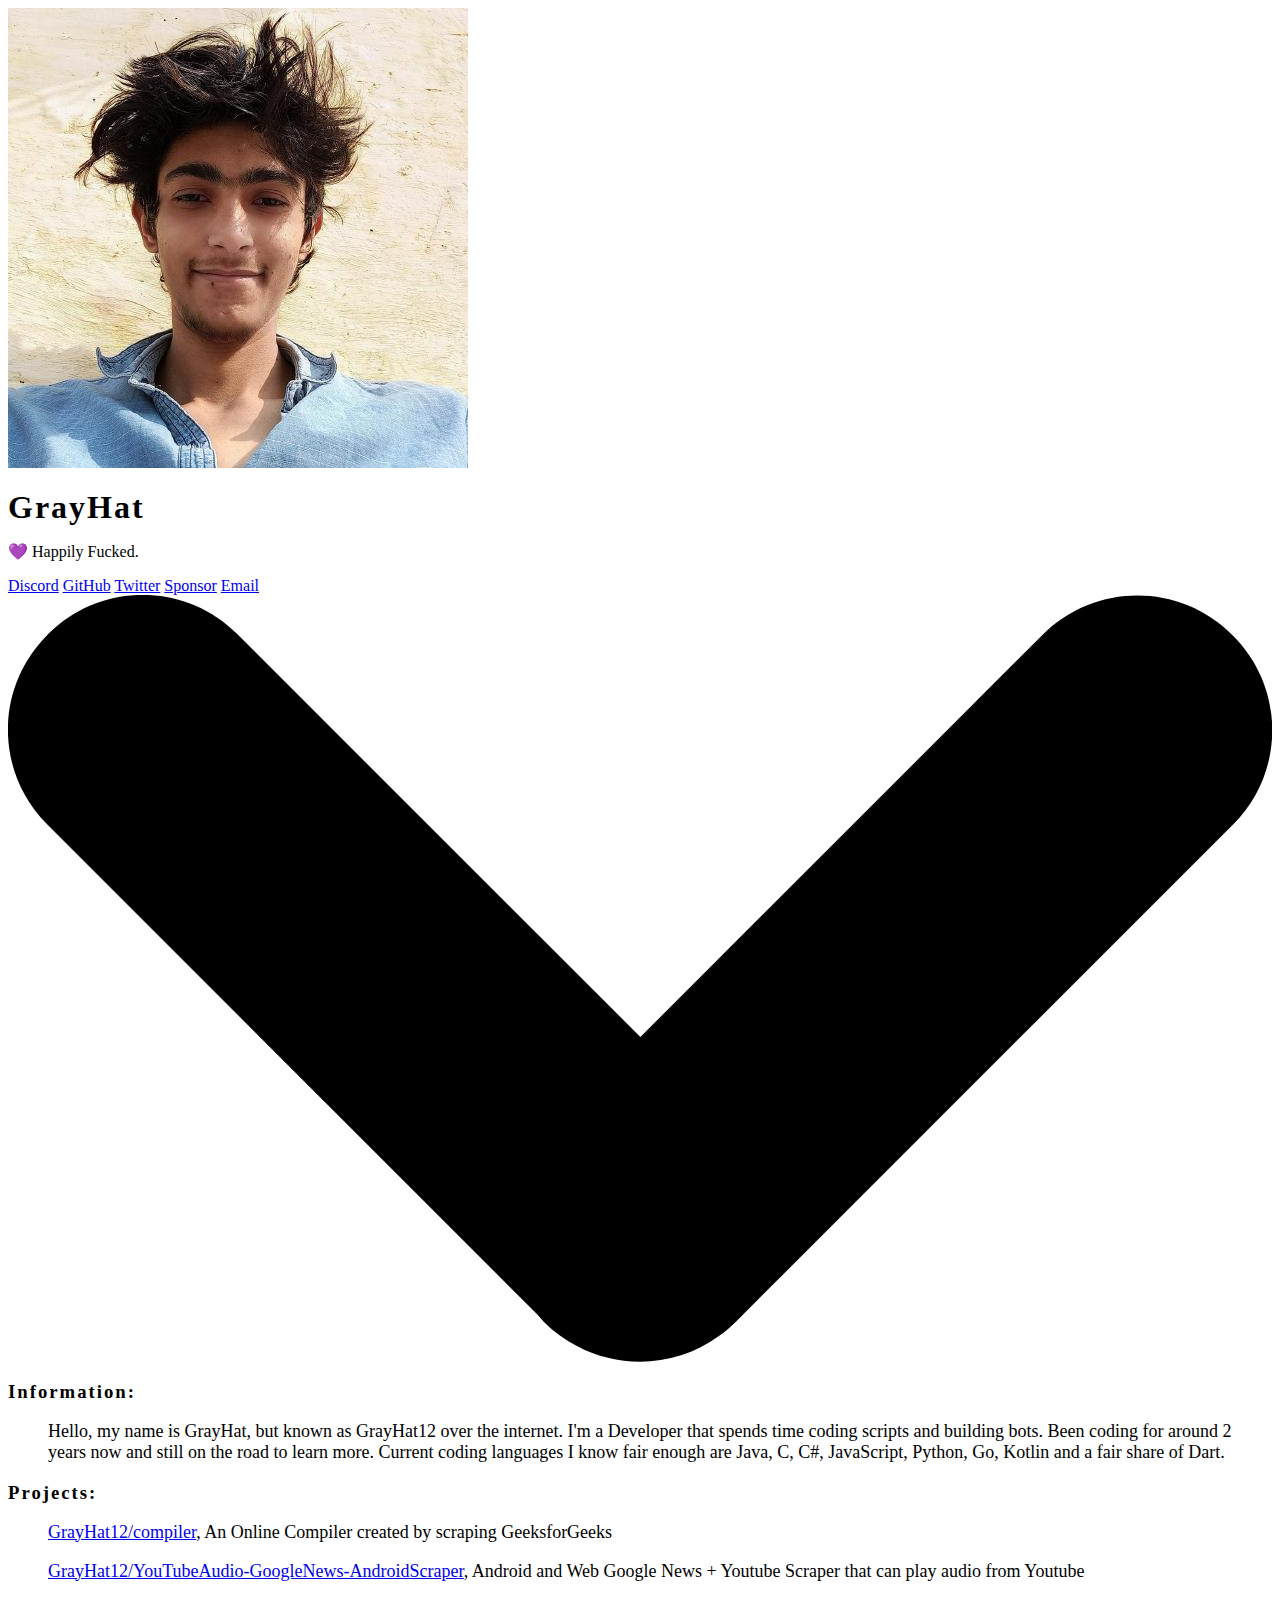
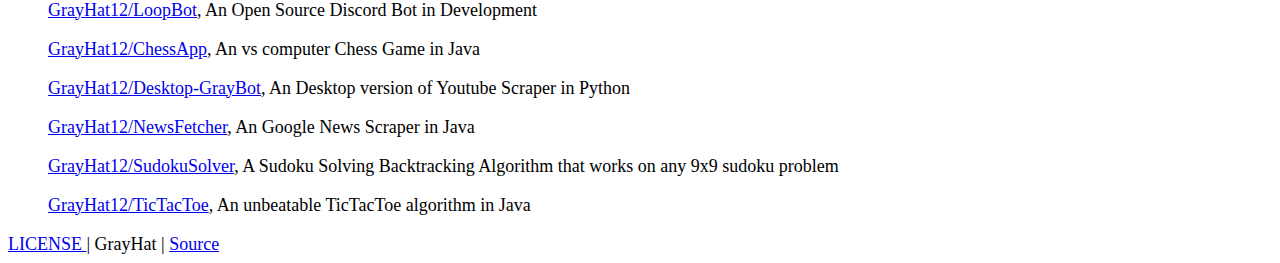
==== public/index.html @ fba7ebb9 "target blank" ====
<html>
  <head>
    <!-- Google Analytics -->
    <script async src="https://www.googletagmanager.com/gtag/js?id=UA-52771679-1"></script>
    <script>
      window.dataLayer = window.dataLayer || [];
      function gtag(){dataLayer.push(arguments);}
      gtag('js', new Date());

      gtag('config', 'UA-52771679-1');
    </script>

    <title>GrayHat</title>
    <meta http-equiv="Content-Type" content="text/html; charset=UTF-8"/>
    <meta name="viewport" content="width=device-width, initial-scale=1, maximum-scale=1.0, user-scalable=no"/>

    <!-- Meta Data -->
    <meta name="theme-color" content="#14bae4">
    <meta content="https://avatars2.githubusercontent.com/u/37294843" property="og:image" />
    <link rel="icon" type="image/x-icon" href="https://grayhat12.github.io/favicon_io/favicon.ico">
    <meta content="GrayHat" property="og:title" />

    <meta content="My personal homepage" property="og:description" />
    <meta content="My personal homepage" name="description" />

    <meta name="revisit-after" content="2 days">
    <meta name="keywords" content="GrayHat, Twitter, Developer, Github">

    <meta property="og:locale" content="en_GB" />
    <link rel="canonical" href="https://grayhat12.github.io/profile/" />
    <meta property="og:url" content="https://grayhat12.github.io/profile/" />
    <meta property="og:site_name" content="GrayHat" />

    <meta name="twitter:card" content="summary" />
    <meta name="twitter:site" content="@gray_rahul" />

    <!-- CSS -->
    <link href="https://modesta.alexflipnote.dev/css/modesta.css" type="text/css" rel="stylesheet">
    <link href="https://modesta.alexflipnote.dev/css/blobcat.css" type="text/css" rel="stylesheet">
    <link href="assets/css/custom.css" type="text/css" rel="stylesheet">

    <!-- JavaScript -->
    <script src="assets/js/smoothscroll.min.js" type="text/javascript" charset="utf-8"></script>
    <script src="assets/js/main.js" type="text/javascript" charset="utf-8"></script>
  </head>
  <body class="github-font-standard">
    <div class="fullscreen">
      <div class="background" style="background-image: url('assets/images/background.jpg');"></div>
      <div class="center-object">
        <div class="container">
          <section class="me unset">
            <div class="avatar-container">
              <img draggable="false" src="assets/images/profile.png" class="image-title">
            </div>
            <div class="unset">
              <h1 class="title monospace">GrayHat</h1>
              <p class="undertitle monospace">💜 Happily Fucked.</p>
            </div>
          </section>
          <div class="buttons">
            <a href="https://discord.gg/SyycB82" class="btn discord-dropshadow animation hover" target="_blank">Discord</a>
            <a href="https://github.com/GrayHat12" class="btn github-dropshadow animation hover" target="_blank">GitHub</a>
            <a href="https://twitter.com/gray_rahul" class="btn twitter-dropshadow animation hover" target="_blank">Twitter</a>
            <a href="https://www.paypal.me/deadGray" class="btn sun-flower-dropshadow black-text animation hover" target="_blank">Sponsor</a>
            <a href="mailto:grayhathacks10@gmail.com" class="btn emerald-dropshadow animation hover">Email</a>
          </div>
        </div>
      </div>

      <a href="#information"><div id="fade" class="arrow bounce">
        <svg xmlns="http://www.w3.org/2000/svg" viewBox="0 0 481.32 291.98" class="white-fill">
          <path d="M466.5,15.5L466,15c-19.8-19.8-52-19.8-71.9,0L240.8,168.3L87.2,14.8C67.4-5,35.2-5,15.4,14.8l-0.5,0.5 C-5,35.2-5,67.4,14.8,87.2l186.6,186.6c0.9,1,1.8,2,2.7,3v0c3.8,3.8,8.1,6.9,12.7,9.3c17,9,38.1,7.7,53.9-3.9 c2.2-1.6,4.4-3.4,6.4-5.4L466.5,87.4C486.4,67.6,486.4,35.4,466.5,15.5z"/>
        </svg>
      </div></a>
    </div>

    <section class="container" id="information">
      <div class="box-container">
        <h3 class="title emerald-text"><i class="emoji blobcatnerd"></i> Information:</h3>
        <div class="info-container"><p>
          Hello, my name is <span class="emerald-text">GrayHat</span>, but known as <span class="emerald-text">GrayHat12</span> over the internet.
          I'm a Developer that spends time coding scripts and building bots.
          Been coding for around <span class="sun-flower-text" id="years-coding">2 years</span> now and still on the road to learn more.
          Current coding languages I know fair enough are <span class="emerald-text">Java, C, C#, JavaScript, Python, Go, Kotlin</span> and a fair share of
          <span class="emerald-text">Dart</span>.
        </p></div>
      </div>

      <div class="box-container">
        <h3 class="title emerald-text"><i class="emoji blobcatbusiness"></i> Projects:</h3>
        <div class="info-container">
          <p><a href="https://grayhat12.github.io/compiler/" target="_blank">GrayHat12/compiler</a>, An Online Compiler created by scraping GeeksforGeeks</p>
          <p><a href="https://grayhat12.github.io/YouTubeAudio-GoogleNews-AndroidScraper/" target="_blank">GrayHat12/YouTubeAudio-GoogleNews-AndroidScraper</a>, Android and Web Google News + Youtube Scraper that can play audio from Youtube</p>
          <p><a href="https://github.com/GrayHat12/LoopBot" target="_blank">GrayHat12/LoopBot</a>, An Open Source Discord Bot in Development</p>
          <p><a href="https://github.com/GrayHat12/ChessApp" target="_blank">GrayHat12/ChessApp</a>, An vs computer Chess Game in Java</p>
          <p><a href="https://github.com/GrayHat12/Desktop-GrayBot" target="_blank">GrayHat12/Desktop-GrayBot</a>, An Desktop version of Youtube Scraper in Python</p>
          <p><a href="https://github.com/GrayHat12/NewsFetcher" target="_blank">GrayHat12/NewsFetcher</a>, An Google News Scraper in Java</p>
          <p><a href="https://github.com/GrayHat12/SudokuSolver" target="_blank">GrayHat12/SudokuSolver</a>, A Sudoku Solving Backtracking Algorithm that works on any 9x9 sudoku problem</p>
          <p><a href="https://github.com/GrayHat12/TicTacToe" target="_blank">GrayHat12/TicTacToe</a>, An unbeatable TicTacToe algorithm in Java</p>
        </div>
      </div>
    </section>

    <footer class="center box-container primary no-border-radius">
      <p class="no-margin">
        <a href="https://github.com/GrayHat12/grayhat/blob/master/LICENSE" target="_blank">LICENSE </a>
        | GrayHat |
        <a href="https://github.com/GrayHat12/grayhat" target="_blank"> Source</a>
      </p>
    </footer>

  </body>
</html>
---- public/assets/css/custom.css ----
/* Change a bit default ModestaCSS values */
.title { margin-bottom: 0; letter-spacing: 2px; }
.fullscreen h1.title { letter-spacing: 2px; }
.box-container p { font-size: 18px; margin-bottom: .2em; }

/* Add some spacing to the info on "second page" for more depth */
.info-container { padding-left: 2.5em; }

/* Remove border-radius standard from ModestaCSS */
.btn { border-radius: 0; }

/* Funny gibus hat */
.avatar-container {
  position: relative;
}

/* R e s p o n s i v e */
@media (max-width: 550px) {
  .info-container { padding-left: 0; }
}
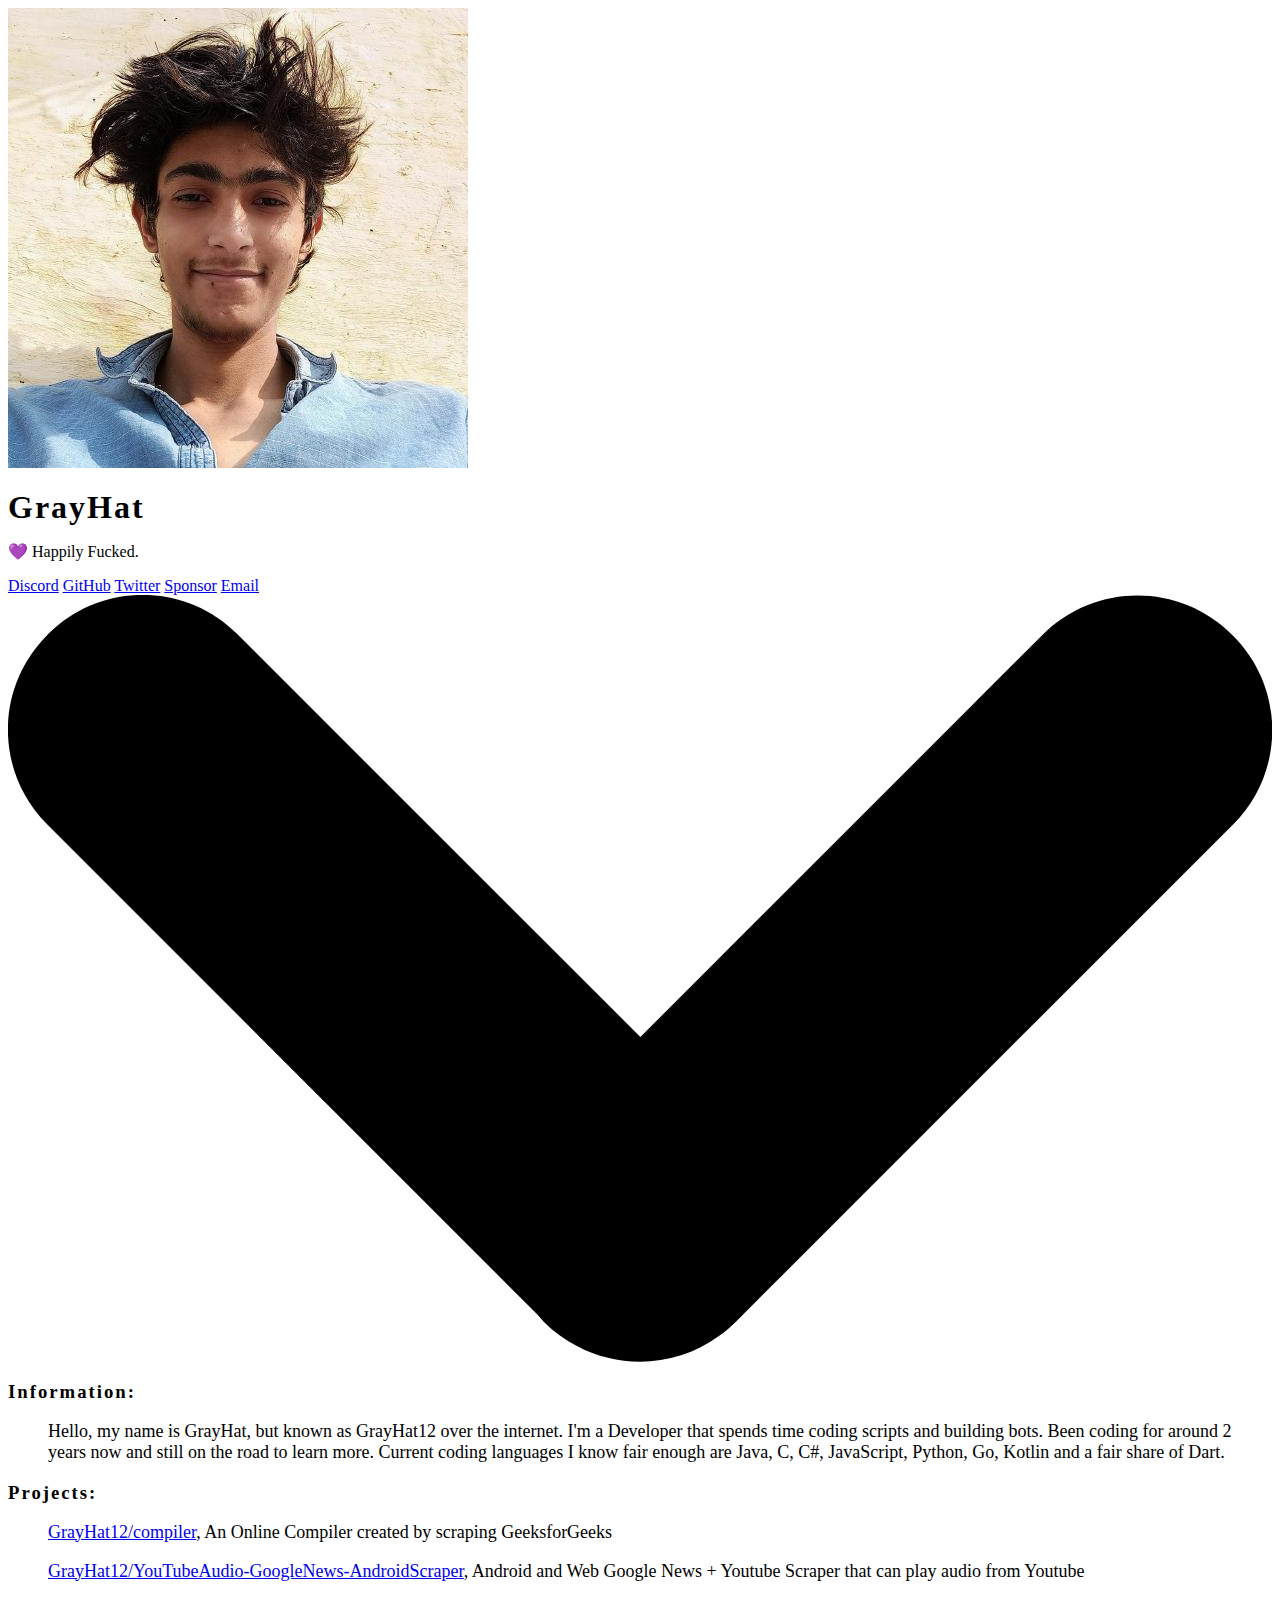
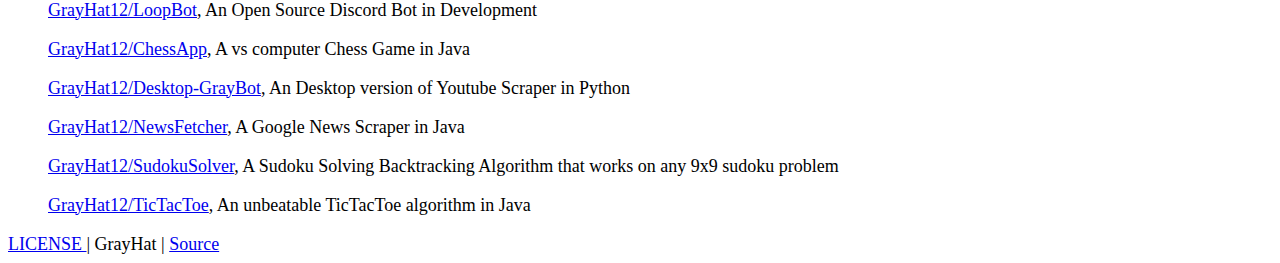
==== commit d1c7e1e0: "Update index.html" ====
--- a/public/index.html
+++ b/public/index.html
@@ -1,113 +1,138 @@
 <html>
-  <head>
-    <!-- Google Analytics -->
-    <script async src="https://www.googletagmanager.com/gtag/js?id=UA-52771679-1"></script>
-    <script>
-      window.dataLayer = window.dataLayer || [];
-      function gtag(){dataLayer.push(arguments);}
-      gtag('js', new Date());
 
-      gtag('config', 'UA-52771679-1');
-    </script>
+<head>
+  <!-- Google Analytics -->
+  <script async src="https://www.googletagmanager.com/gtag/js?id=UA-52771679-1"></script>
+  <script>
+    window.dataLayer = window.dataLayer || [];
+    function gtag() { dataLayer.push(arguments); }
+    gtag('js', new Date());
 
-    <title>GrayHat</title>
-    <meta http-equiv="Content-Type" content="text/html; charset=UTF-8"/>
-    <meta name="viewport" content="width=device-width, initial-scale=1, maximum-scale=1.0, user-scalable=no"/>
+    gtag('config', 'UA-52771679-1');
+  </script>
 
-    <!-- Meta Data -->
-    <meta name="theme-color" content="#14bae4">
-    <meta content="https://avatars2.githubusercontent.com/u/37294843" property="og:image" />
-    <link rel="icon" type="image/x-icon" href="https://grayhat12.github.io/favicon_io/favicon.ico">
-    <meta content="GrayHat" property="og:title" />
+  <title>GrayHat</title>
+  <meta http-equiv="Content-Type" content="text/html; charset=UTF-8" />
+  <meta name="viewport" content="width=device-width, initial-scale=1, maximum-scale=1.0, user-scalable=no" />
 
-    <meta content="My personal homepage" property="og:description" />
-    <meta content="My personal homepage" name="description" />
+  <!-- Meta Data -->
+  <meta name="theme-color" content="#14bae4">
+  <meta content="https://avatars2.githubusercontent.com/u/37294843" property="og:image" />
+  <link rel="icon" type="image/x-icon" href="https://grayhat12.github.io/favicon_io/favicon.ico">
+  <meta content="GrayHat" property="og:title" />
 
-    <meta name="revisit-after" content="2 days">
-    <meta name="keywords" content="GrayHat, Twitter, Developer, Github">
+  <meta content="My personal homepage" property="og:description" />
+  <meta content="My personal homepage" name="description" />
 
-    <meta property="og:locale" content="en_GB" />
-    <link rel="canonical" href="https://grayhat12.github.io/profile/" />
-    <meta property="og:url" content="https://grayhat12.github.io/profile/" />
-    <meta property="og:site_name" content="GrayHat" />
+  <meta name="revisit-after" content="2 days">
+  <meta name="keywords" content="GrayHat, Twitter, Developer, Github">
 
-    <meta name="twitter:card" content="summary" />
-    <meta name="twitter:site" content="@gray_rahul" />
+  <meta property="og:locale" content="en_GB" />
+  <link rel="canonical" href="https://grayhat12.github.io/profile/" />
+  <meta property="og:url" content="https://grayhat12.github.io/profile/" />
+  <meta property="og:site_name" content="GrayHat" />
 
-    <!-- CSS -->
-    <link href="https://modesta.alexflipnote.dev/css/modesta.css" type="text/css" rel="stylesheet">
-    <link href="https://modesta.alexflipnote.dev/css/blobcat.css" type="text/css" rel="stylesheet">
-    <link href="assets/css/custom.css" type="text/css" rel="stylesheet">
+  <meta name="twitter:card" content="summary" />
+  <meta name="twitter:site" content="@gray_rahul" />
 
-    <!-- JavaScript -->
-    <script src="assets/js/smoothscroll.min.js" type="text/javascript" charset="utf-8"></script>
-    <script src="assets/js/main.js" type="text/javascript" charset="utf-8"></script>
-  </head>
-  <body class="github-font-standard">
-    <div class="fullscreen">
-      <div class="background" style="background-image: url('assets/images/background.jpg');"></div>
-      <div class="center-object">
-        <div class="container">
-          <section class="me unset">
-            <div class="avatar-container">
-              <img draggable="false" src="assets/images/profile.png" class="image-title">
-            </div>
-            <div class="unset">
-              <h1 class="title monospace">GrayHat</h1>
-              <p class="undertitle monospace">💜 Happily Fucked.</p>
-            </div>
-          </section>
-          <div class="buttons">
-            <a href="https://discord.gg/SyycB82" class="btn discord-dropshadow animation hover" target="_blank">Discord</a>
-            <a href="https://github.com/GrayHat12" class="btn github-dropshadow animation hover" target="_blank">GitHub</a>
-            <a href="https://twitter.com/gray_rahul" class="btn twitter-dropshadow animation hover" target="_blank">Twitter</a>
-            <a href="https://www.paypal.me/deadGray" class="btn sun-flower-dropshadow black-text animation hover" target="_blank">Sponsor</a>
-            <a href="mailto:grayhathacks10@gmail.com" class="btn emerald-dropshadow animation hover">Email</a>
+  <!-- CSS -->
+  <link href="https://modesta.alexflipnote.dev/css/modesta.css" type="text/css" rel="stylesheet">
+  <link href="https://modesta.alexflipnote.dev/css/blobcat.css" type="text/css" rel="stylesheet">
+  <link href="assets/css/custom.css" type="text/css" rel="stylesheet">
+
+  <!-- JavaScript -->
+  <script src="assets/js/smoothscroll.min.js" type="text/javascript" charset="utf-8"></script>
+  <script src="assets/js/main.js" type="text/javascript" charset="utf-8"></script>
+  <script data-ad-client="ca-pub-4783183075451105" async src="https://pagead2.googlesyndication.com/pagead/js/adsbygoogle.js"></script>
+</head>
+
+<body class="github-font-standard">
+  <div class="fullscreen">
+    <div class="background" style="background-image: url('assets/images/background.jpg');"></div>
+    <div class="center-object">
+      <div class="container">
+        <section class="me unset">
+          <div class="avatar-container">
+            <img draggable="false" src="assets/images/profile.png" class="image-title">
           </div>
+          <div class="unset">
+            <h1 class="title monospace">GrayHat</h1>
+            <p class="undertitle monospace">💜 Happily Fucked.</p>
+          </div>
+        </section>
+        <div class="buttons">
+          <a href="https://discord.gg/SyycB82" class="btn discord-dropshadow animation hover"
+            target="_blank">Discord</a>
+          <a href="https://github.com/GrayHat12" class="btn github-dropshadow animation hover"
+            target="_blank">GitHub</a>
+          <a href="https://twitter.com/gray_rahul" class="btn twitter-dropshadow animation hover"
+            target="_blank">Twitter</a>
+          <a href="https://www.paypal.me/deadGray" class="btn sun-flower-dropshadow black-text animation hover"
+            target="_blank">Sponsor</a>
+          <a href="mailto:grayhathacks10@gmail.com" class="btn emerald-dropshadow animation hover">Email</a>
         </div>
       </div>
-
-      <a href="#information"><div id="fade" class="arrow bounce">
-        <svg xmlns="http://www.w3.org/2000/svg" viewBox="0 0 481.32 291.98" class="white-fill">
-          <path d="M466.5,15.5L466,15c-19.8-19.8-52-19.8-71.9,0L240.8,168.3L87.2,14.8C67.4-5,35.2-5,15.4,14.8l-0.5,0.5 C-5,35.2-5,67.4,14.8,87.2l186.6,186.6c0.9,1,1.8,2,2.7,3v0c3.8,3.8,8.1,6.9,12.7,9.3c17,9,38.1,7.7,53.9-3.9 c2.2-1.6,4.4-3.4,6.4-5.4L466.5,87.4C486.4,67.6,486.4,35.4,466.5,15.5z"/>
-        </svg>
-      </div></a>
     </div>
 
-    <section class="container" id="information">
-      <div class="box-container">
-        <h3 class="title emerald-text"><i class="emoji blobcatnerd"></i> Information:</h3>
-        <div class="info-container"><p>
-          Hello, my name is <span class="emerald-text">GrayHat</span>, but known as <span class="emerald-text">GrayHat12</span> over the internet.
+    <a href="#information">
+      <div id="fade" class="arrow bounce">
+        <svg xmlns="http://www.w3.org/2000/svg" viewBox="0 0 481.32 291.98" class="white-fill">
+          <path
+            d="M466.5,15.5L466,15c-19.8-19.8-52-19.8-71.9,0L240.8,168.3L87.2,14.8C67.4-5,35.2-5,15.4,14.8l-0.5,0.5 C-5,35.2-5,67.4,14.8,87.2l186.6,186.6c0.9,1,1.8,2,2.7,3v0c3.8,3.8,8.1,6.9,12.7,9.3c17,9,38.1,7.7,53.9-3.9 c2.2-1.6,4.4-3.4,6.4-5.4L466.5,87.4C486.4,67.6,486.4,35.4,466.5,15.5z" />
+        </svg>
+      </div>
+    </a>
+  </div>
+
+  <section class="container" id="information">
+    <div class="box-container">
+      <h3 class="title emerald-text"><i class="emoji blobcatnerd"></i> Information:</h3>
+      <div class="info-container">
+        <p>
+          Hello, my name is <span class="emerald-text">GrayHat</span>, but known as <span
+            class="emerald-text">GrayHat12</span> over the internet.
           I'm a Developer that spends time coding scripts and building bots.
-          Been coding for around <span class="sun-flower-text" id="years-coding">2 years</span> now and still on the road to learn more.
-          Current coding languages I know fair enough are <span class="emerald-text">Java, C, C#, JavaScript, Python, Go, Kotlin</span> and a fair share of
+          Been coding for around <span class="sun-flower-text" id="years-coding">2 years</span> now and still on the
+          road to learn more.
+          Current coding languages I know fair enough are <span class="emerald-text">Java, C, C#, JavaScript, Python,
+            Go, Kotlin</span> and a fair share of
           <span class="emerald-text">Dart</span>.
-        </p></div>
+        </p>
       </div>
+    </div>
 
-      <div class="box-container">
-        <h3 class="title emerald-text"><i class="emoji blobcatbusiness"></i> Projects:</h3>
-        <div class="info-container">
-          <p><a href="https://grayhat12.github.io/compiler/" target="_blank">GrayHat12/compiler</a>, An Online Compiler created by scraping GeeksforGeeks</p>
-          <p><a href="https://grayhat12.github.io/YouTubeAudio-GoogleNews-AndroidScraper/" target="_blank">GrayHat12/YouTubeAudio-GoogleNews-AndroidScraper</a>, Android and Web Google News + Youtube Scraper that can play audio from Youtube</p>
-          <p><a href="https://github.com/GrayHat12/LoopBot" target="_blank">GrayHat12/LoopBot</a>, An Open Source Discord Bot in Development</p>
-          <p><a href="https://github.com/GrayHat12/ChessApp" target="_blank">GrayHat12/ChessApp</a>, An vs computer Chess Game in Java</p>
-          <p><a href="https://github.com/GrayHat12/Desktop-GrayBot" target="_blank">GrayHat12/Desktop-GrayBot</a>, An Desktop version of Youtube Scraper in Python</p>
-          <p><a href="https://github.com/GrayHat12/NewsFetcher" target="_blank">GrayHat12/NewsFetcher</a>, An Google News Scraper in Java</p>
-          <p><a href="https://github.com/GrayHat12/SudokuSolver" target="_blank">GrayHat12/SudokuSolver</a>, A Sudoku Solving Backtracking Algorithm that works on any 9x9 sudoku problem</p>
-          <p><a href="https://github.com/GrayHat12/TicTacToe" target="_blank">GrayHat12/TicTacToe</a>, An unbeatable TicTacToe algorithm in Java</p>
-        </div>
+    <div class="box-container">
+      <h3 class="title emerald-text"><i class="emoji blobcatbusiness"></i> Projects:</h3>
+      <div class="info-container">
+        <p><a href="https://grayhat12.github.io/compiler/" target="_blank">GrayHat12/compiler</a>, An Online Compiler
+          created by scraping GeeksforGeeks</p>
+        <p><a href="https://grayhat12.github.io/YouTubeAudio-GoogleNews-AndroidScraper/"
+            target="_blank">GrayHat12/YouTubeAudio-GoogleNews-AndroidScraper</a>, Android and Web Google News + Youtube
+          Scraper that can play audio from Youtube</p>
+        <p><a href="https://github.com/GrayHat12/LoopBot" target="_blank">GrayHat12/LoopBot</a>, An Open Source Discord
+          Bot in Development</p>
+        <p><a href="https://github.com/GrayHat12/ChessApp" target="_blank">GrayHat12/ChessApp</a>, A vs computer Chess
+          Game in Java</p>
+        <p><a href="https://github.com/GrayHat12/Desktop-GrayBot" target="_blank">GrayHat12/Desktop-GrayBot</a>, An
+          Desktop version of Youtube Scraper in Python</p>
+        <p><a href="https://github.com/GrayHat12/NewsFetcher" target="_blank">GrayHat12/NewsFetcher</a>, A Google News
+          Scraper in Java</p>
+        <p><a href="https://github.com/GrayHat12/SudokuSolver" target="_blank">GrayHat12/SudokuSolver</a>, A Sudoku
+          Solving Backtracking Algorithm that works on any 9x9 sudoku problem</p>
+        <p><a href="https://github.com/GrayHat12/TicTacToe" target="_blank">GrayHat12/TicTacToe</a>, An unbeatable
+          TicTacToe algorithm in Java</p>
       </div>
-    </section>
+    </div>
+  </section>
 
-    <footer class="center box-container primary no-border-radius">
-      <p class="no-margin">
-        <a href="https://github.com/GrayHat12/grayhat/blob/master/LICENSE" target="_blank">LICENSE </a>
-        | GrayHat |
-        <a href="https://github.com/GrayHat12/grayhat" target="_blank"> Source</a>
-      </p>
-    </footer>
+  <footer class="center box-container primary no-border-radius">
+    <p class="no-margin">
+      <a href="https://github.com/GrayHat12/grayhat/blob/master/LICENSE" target="_blank">LICENSE </a>
+      | GrayHat |
+      <a href="https://github.com/GrayHat12/grayhat" target="_blank"> Source</a>
+    </p>
+  </footer>
 
-  </body>
+</body>
+
 </html>
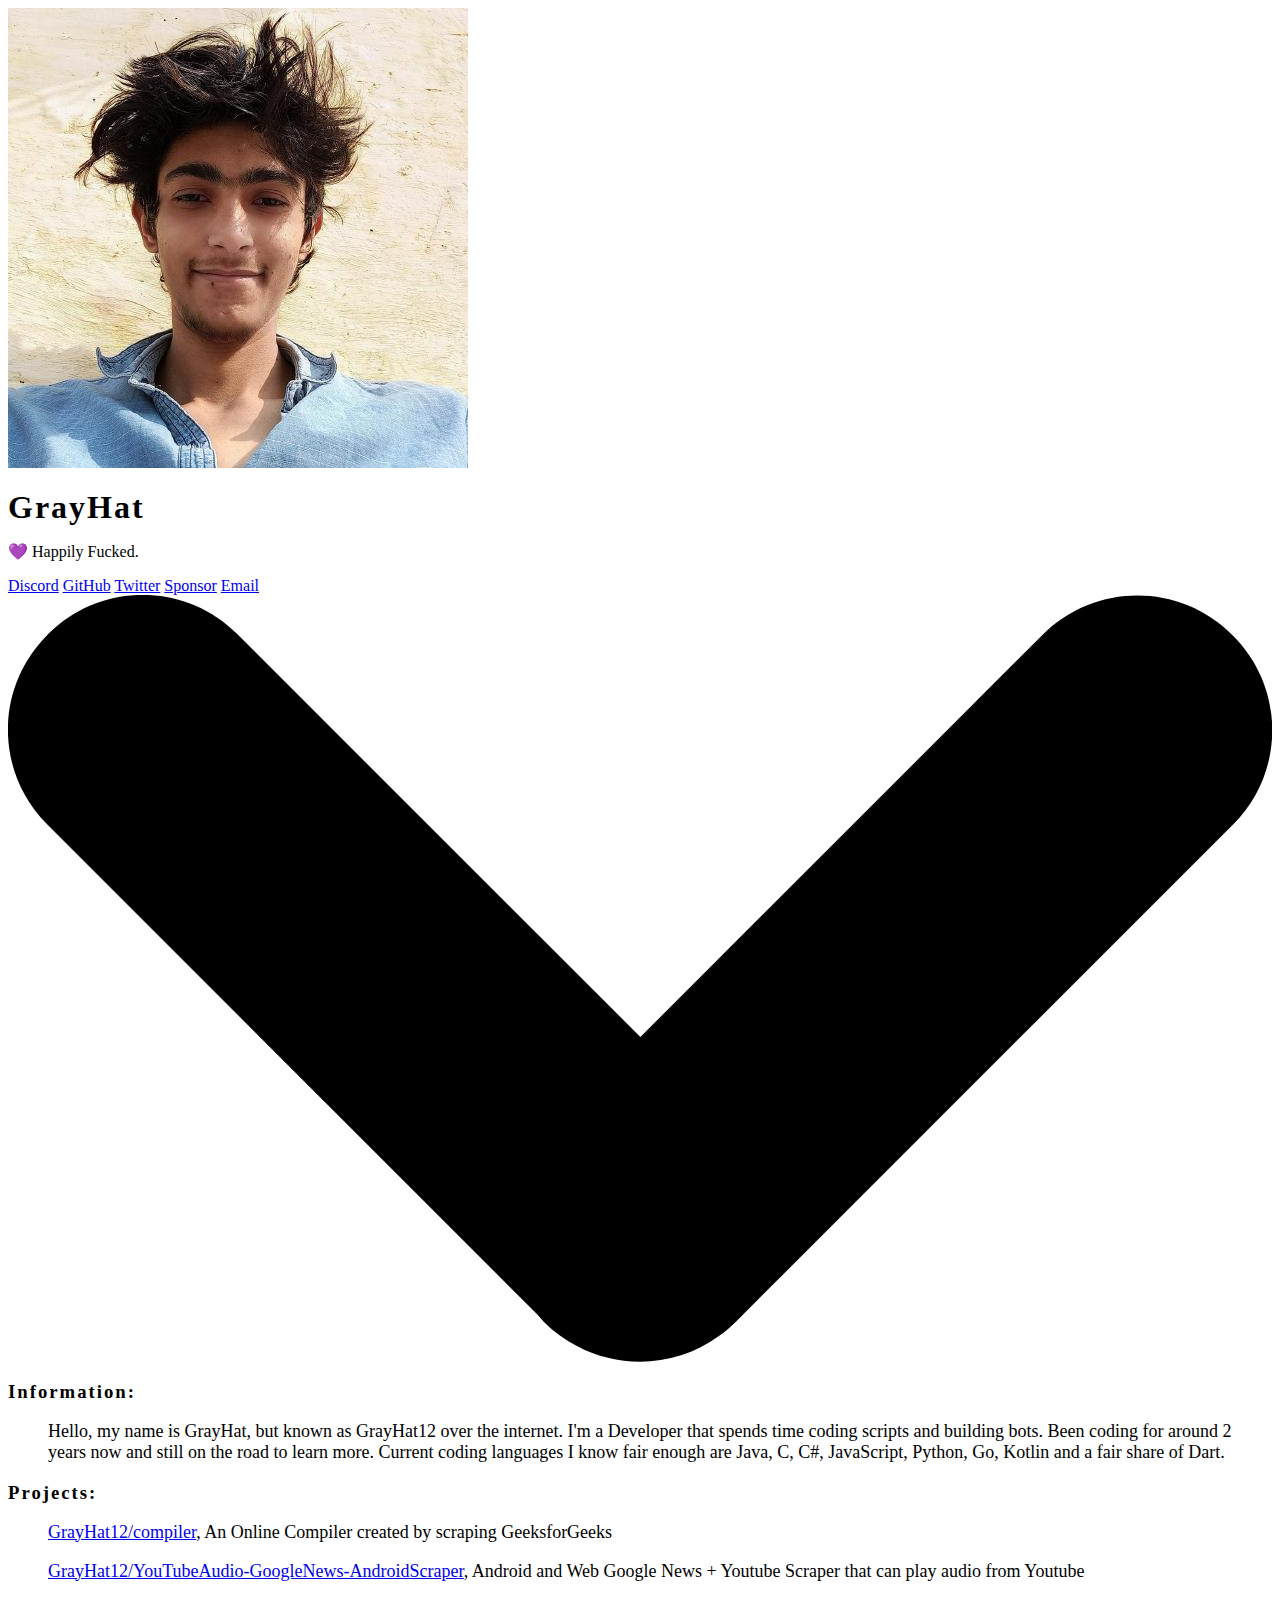
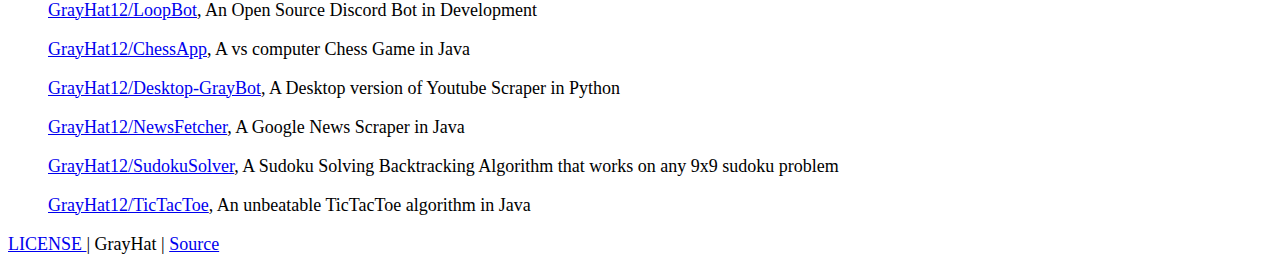
==== commit cc2a3254: "fixed spellings" ====
--- a/public/index.html
+++ b/public/index.html
@@ -113,7 +113,7 @@
           Bot in Development</p>
         <p><a href="https://github.com/GrayHat12/ChessApp" target="_blank">GrayHat12/ChessApp</a>, A vs computer Chess
           Game in Java</p>
-        <p><a href="https://github.com/GrayHat12/Desktop-GrayBot" target="_blank">GrayHat12/Desktop-GrayBot</a>, An
+        <p><a href="https://github.com/GrayHat12/Desktop-GrayBot" target="_blank">GrayHat12/Desktop-GrayBot</a>, A
           Desktop version of Youtube Scraper in Python</p>
         <p><a href="https://github.com/GrayHat12/NewsFetcher" target="_blank">GrayHat12/NewsFetcher</a>, A Google News
           Scraper in Java</p>
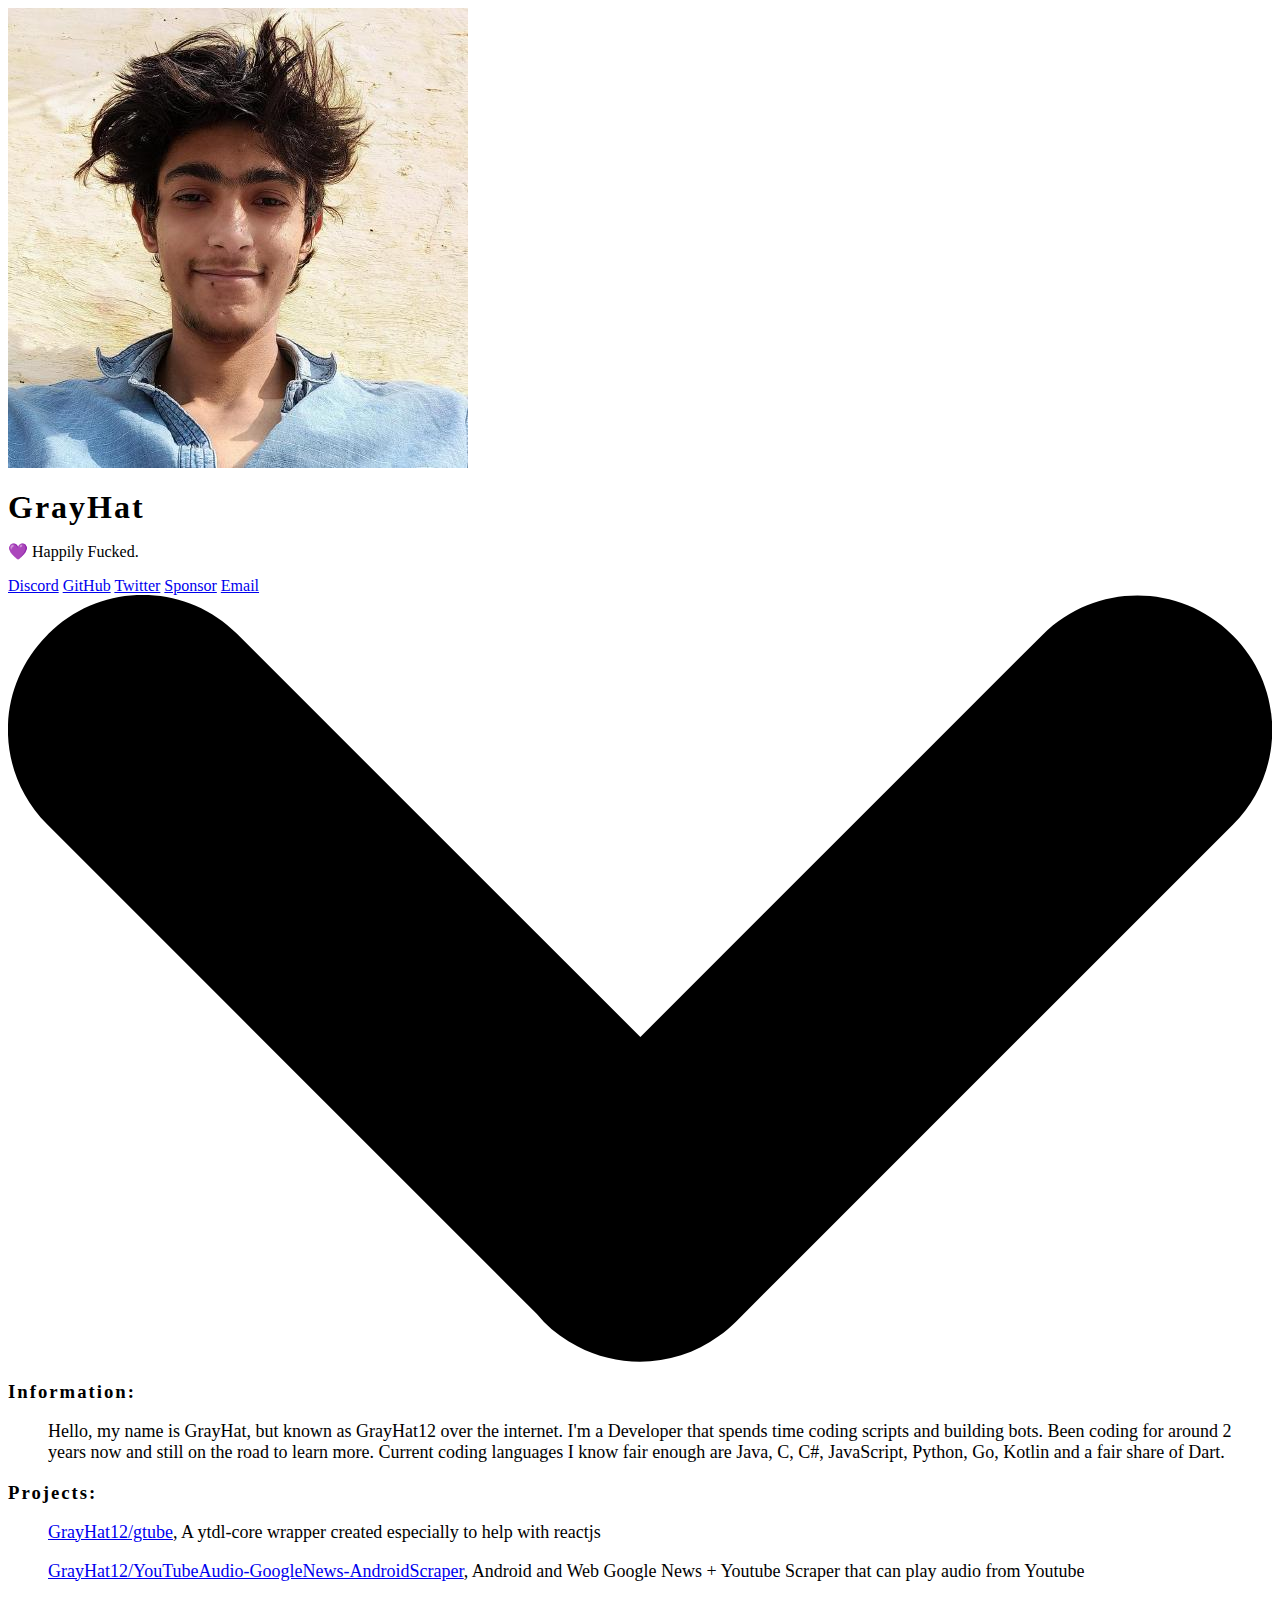
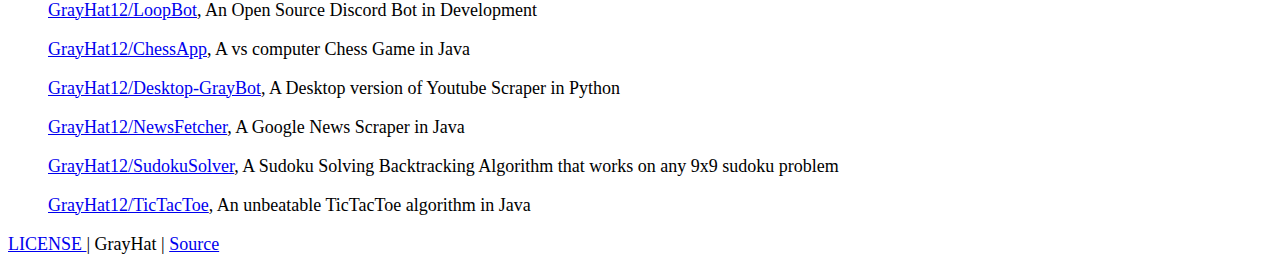
==== commit fee2544f: "fix" ====
--- a/public/index.html
+++ b/public/index.html
@@ -104,8 +104,8 @@
     <div class="box-container">
       <h3 class="title emerald-text"><i class="emoji blobcatbusiness"></i> Projects:</h3>
       <div class="info-container">
-        <p><a href="https://grayhat12.github.io/compiler/" target="_blank">GrayHat12/compiler</a>, An Online Compiler
-          created by scraping GeeksforGeeks</p>
+        <p><a href="https://grayhat12.github.io/gtube/" target="_blank">GrayHat12/gtube</a>, A ytdl-core wrapper
+          created especially to help with reactjs</p>
         <p><a href="https://grayhat12.github.io/YouTubeAudio-GoogleNews-AndroidScraper/"
             target="_blank">GrayHat12/YouTubeAudio-GoogleNews-AndroidScraper</a>, Android and Web Google News + Youtube
           Scraper that can play audio from Youtube</p>
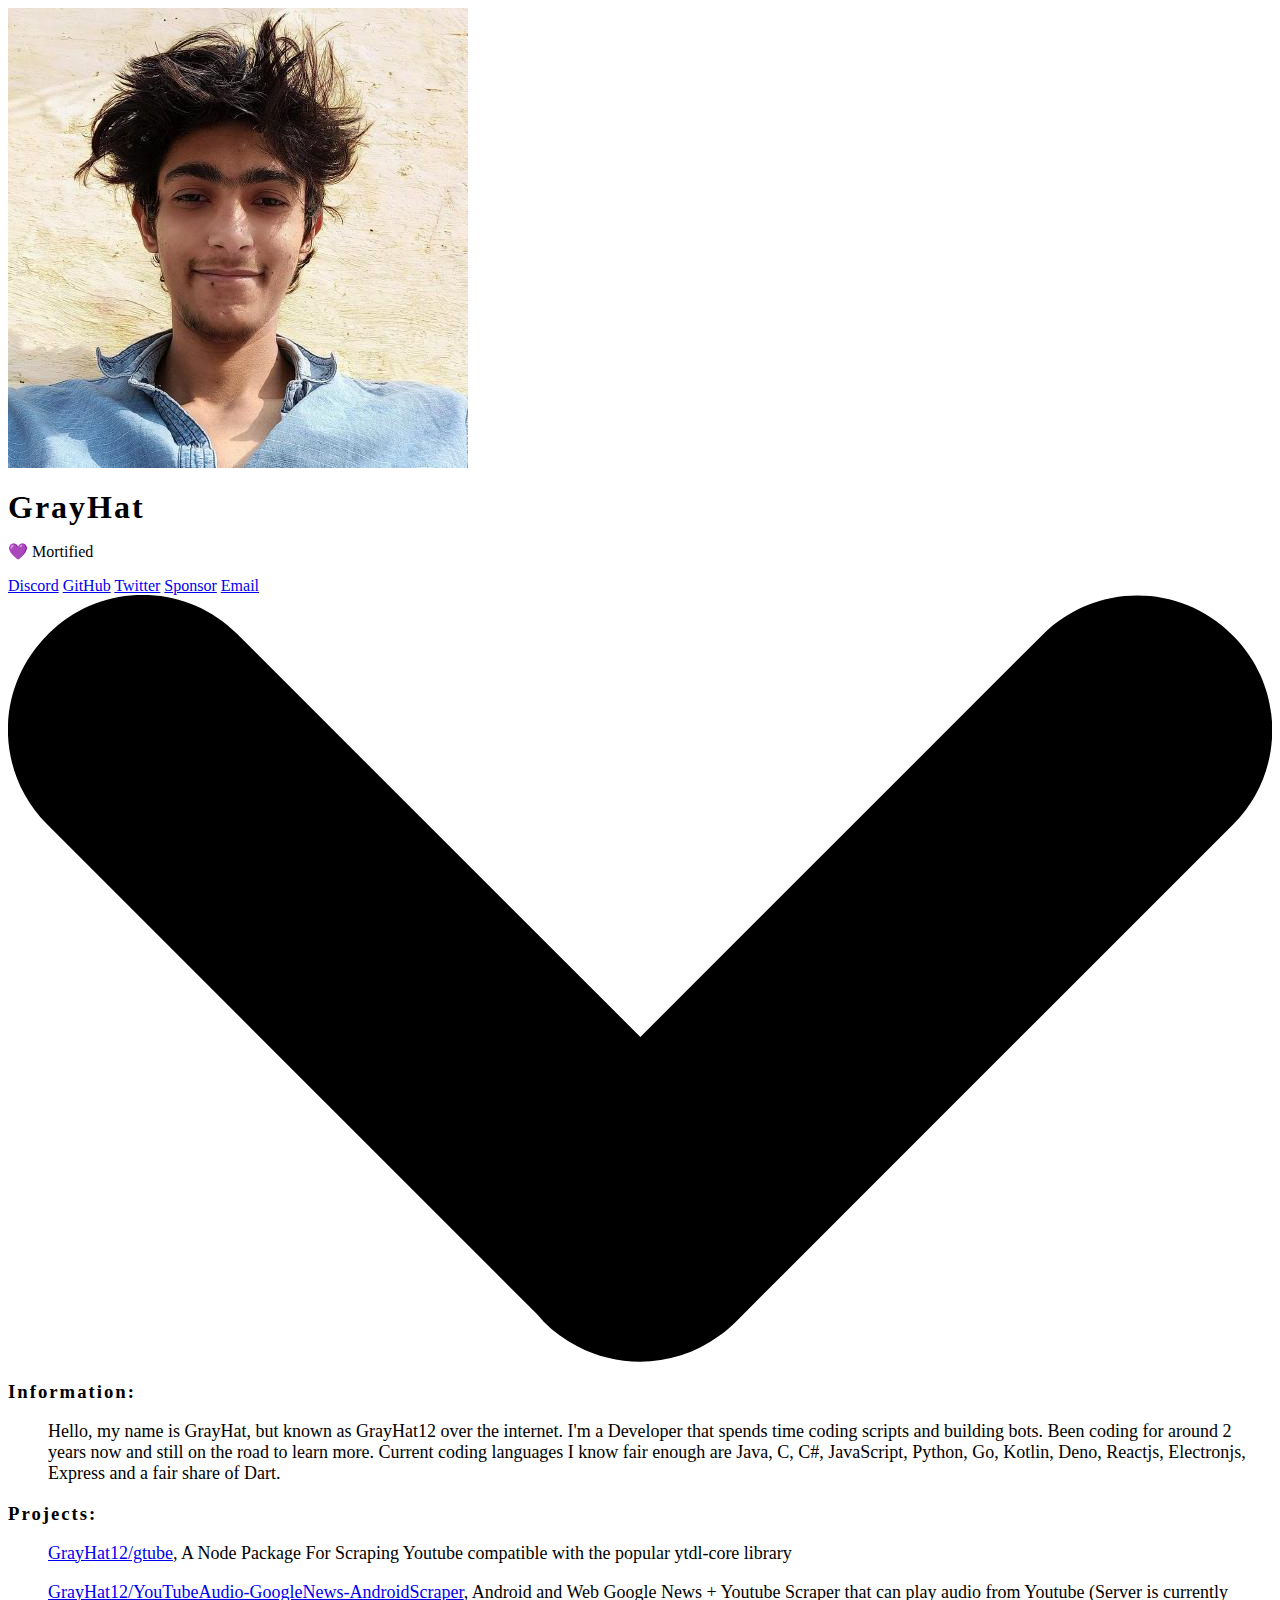
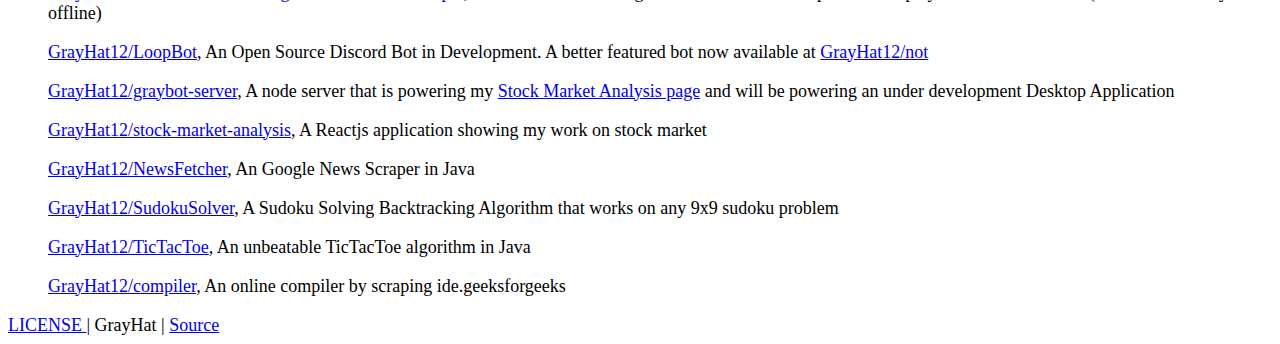
==== commit 1859a296: "fixed project description" ====
--- a/public/index.html
+++ b/public/index.html
@@ -1,15 +1,6 @@
 <html>
 
 <head>
-  <!-- Google Analytics -->
-  <script async src="https://www.googletagmanager.com/gtag/js?id=UA-52771679-1"></script>
-  <script>
-    window.dataLayer = window.dataLayer || [];
-    function gtag() { dataLayer.push(arguments); }
-    gtag('js', new Date());
-
-    gtag('config', 'UA-52771679-1');
-  </script>
 
   <title>GrayHat</title>
   <meta http-equiv="Content-Type" content="text/html; charset=UTF-8" />
@@ -28,8 +19,8 @@
   <meta name="keywords" content="GrayHat, Twitter, Developer, Github">
 
   <meta property="og:locale" content="en_GB" />
-  <link rel="canonical" href="https://grayhat12.github.io/profile/" />
-  <meta property="og:url" content="https://grayhat12.github.io/profile/" />
+  <link rel="canonical" href="https://grayhat12.github.io/grayhat/" />
+  <meta property="og:url" content="https://grayhat12.github.io/grayhat/" />
   <meta property="og:site_name" content="GrayHat" />
 
   <meta name="twitter:card" content="summary" />
@@ -57,7 +48,7 @@
           </div>
           <div class="unset">
             <h1 class="title monospace">GrayHat</h1>
-            <p class="undertitle monospace">💜 Happily Fucked.</p>
+            <p class="undertitle monospace">💜 Mortified</p>
           </div>
         </section>
         <div class="buttons">
@@ -95,7 +86,7 @@
           Been coding for around <span class="sun-flower-text" id="years-coding">2 years</span> now and still on the
           road to learn more.
           Current coding languages I know fair enough are <span class="emerald-text">Java, C, C#, JavaScript, Python,
-            Go, Kotlin</span> and a fair share of
+            Go, Kotlin, Deno, Reactjs, Electronjs, Express</span> and a fair share of
           <span class="emerald-text">Dart</span>.
         </p>
       </div>
@@ -104,23 +95,22 @@
     <div class="box-container">
       <h3 class="title emerald-text"><i class="emoji blobcatbusiness"></i> Projects:</h3>
       <div class="info-container">
-        <p><a href="https://grayhat12.github.io/gtube/" target="_blank">GrayHat12/gtube</a>, A ytdl-core wrapper
-          created especially to help with reactjs</p>
+        <p><a href="https://www.npmjs.com/package/gtube" target="_blank">GrayHat12/gtube</a>, A Node Package For Scraping Youtube compatible with the popular ytdl-core library</p>
         <p><a href="https://grayhat12.github.io/YouTubeAudio-GoogleNews-AndroidScraper/"
             target="_blank">GrayHat12/YouTubeAudio-GoogleNews-AndroidScraper</a>, Android and Web Google News + Youtube
-          Scraper that can play audio from Youtube</p>
+          Scraper that can play audio from Youtube (Server is currently offline)</p>
         <p><a href="https://github.com/GrayHat12/LoopBot" target="_blank">GrayHat12/LoopBot</a>, An Open Source Discord
-          Bot in Development</p>
-        <p><a href="https://github.com/GrayHat12/ChessApp" target="_blank">GrayHat12/ChessApp</a>, A vs computer Chess
-          Game in Java</p>
-        <p><a href="https://github.com/GrayHat12/Desktop-GrayBot" target="_blank">GrayHat12/Desktop-GrayBot</a>, A
-          Desktop version of Youtube Scraper in Python</p>
-        <p><a href="https://github.com/GrayHat12/NewsFetcher" target="_blank">GrayHat12/NewsFetcher</a>, A Google News
+          Bot in Development. A better featured bot now available at <a href="https://github.com/GrayHat12/not" target="_blank">GrayHat12/not</a></p>
+        <p><a href="https://github.com/GrayHat12/graybot-server" target="_blank">GrayHat12/graybot-server</a>, A node server that is powering my <a href="https://master.d223052u932tmn.amplifyapp.com/" target="_blank">Stock Market Analysis page</a> and
+         will be powering an under development Desktop Application</p>
+        <p><a href="https://github.com/GrayHat12/stock-market-analysis" target="_blank">GrayHat12/stock-market-analysis</a>, A Reactjs application showing my work on stock market</p>
+        <p><a href="https://github.com/GrayHat12/NewsFetcher" target="_blank">GrayHat12/NewsFetcher</a>, An Google News
           Scraper in Java</p>
         <p><a href="https://github.com/GrayHat12/SudokuSolver" target="_blank">GrayHat12/SudokuSolver</a>, A Sudoku
           Solving Backtracking Algorithm that works on any 9x9 sudoku problem</p>
         <p><a href="https://github.com/GrayHat12/TicTacToe" target="_blank">GrayHat12/TicTacToe</a>, An unbeatable
           TicTacToe algorithm in Java</p>
+        <p><a href="https://grayhat12.github.io/compiler/" target="_blank">GrayHat12/compiler</a>, An online compiler by scraping ide.geeksforgeeks</p>
       </div>
     </div>
   </section>
@@ -135,4 +125,4 @@
 
 </body>
 
-</html>
+</html>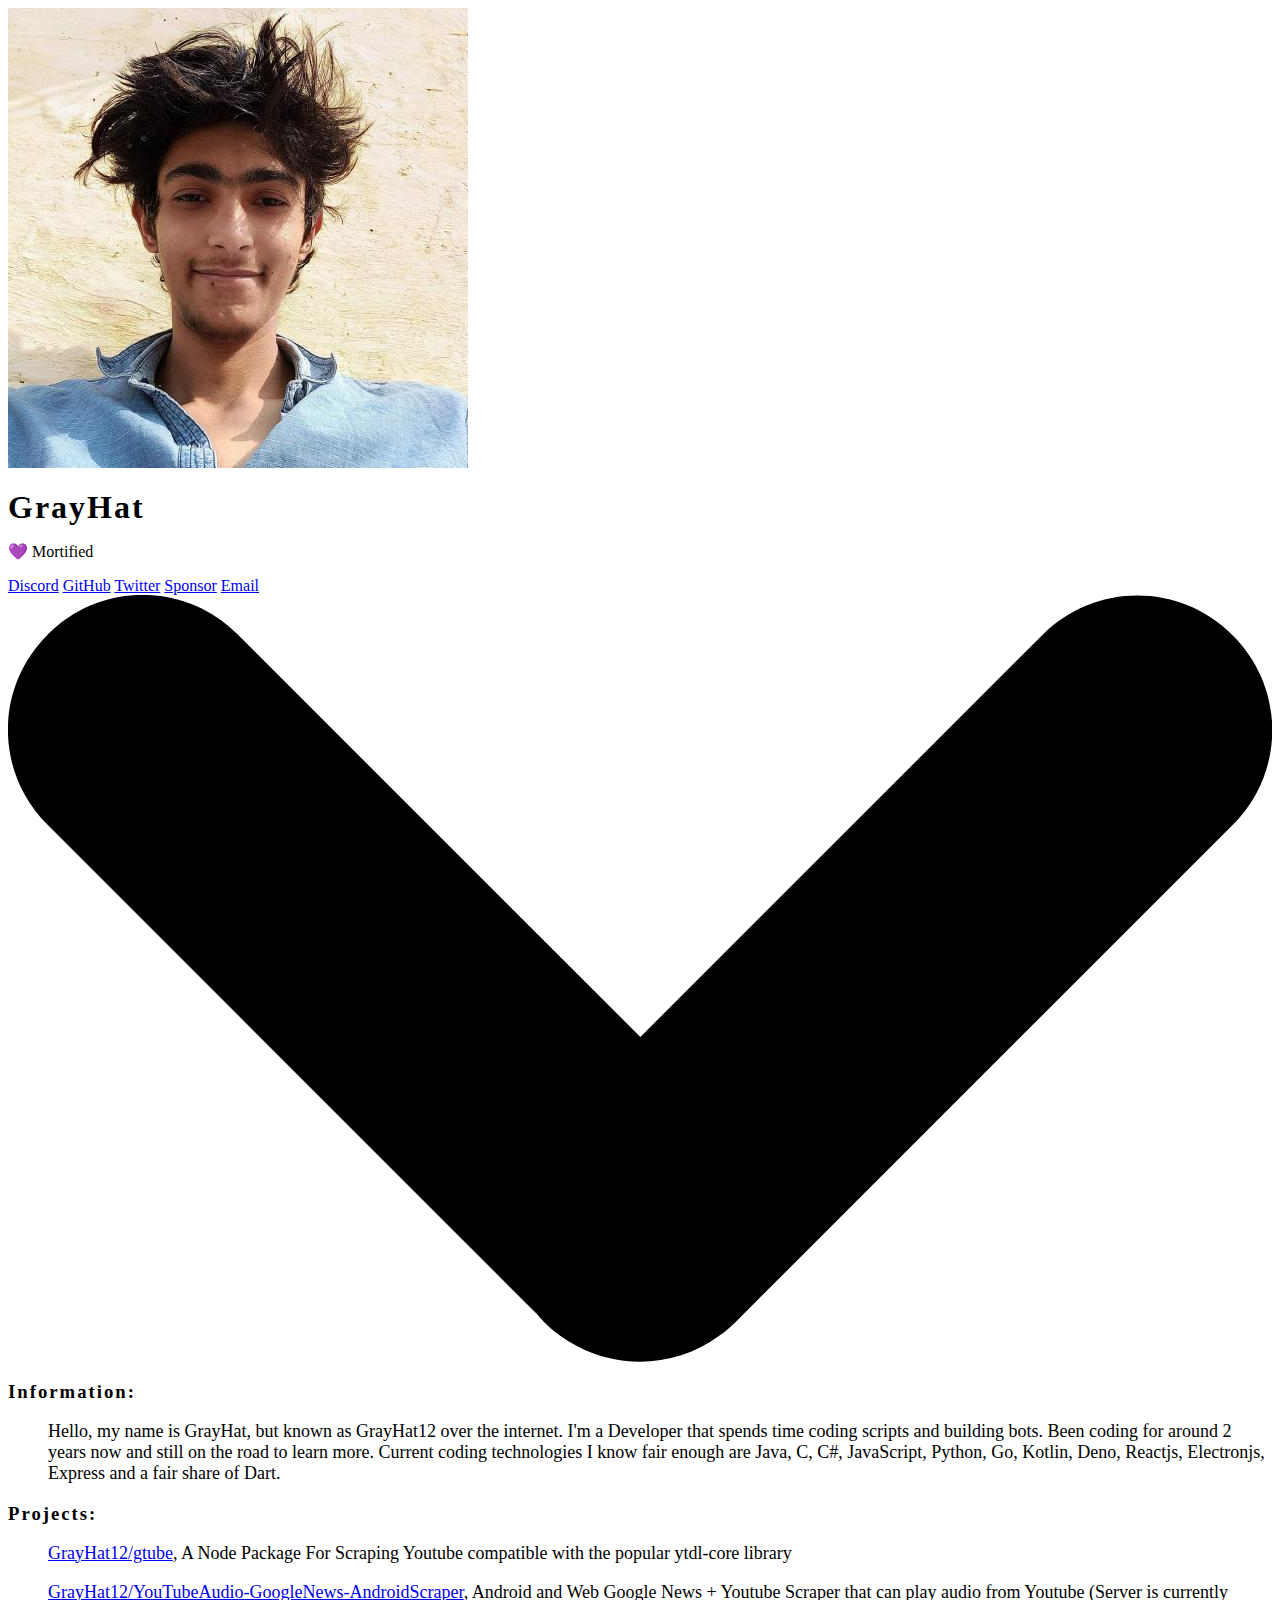
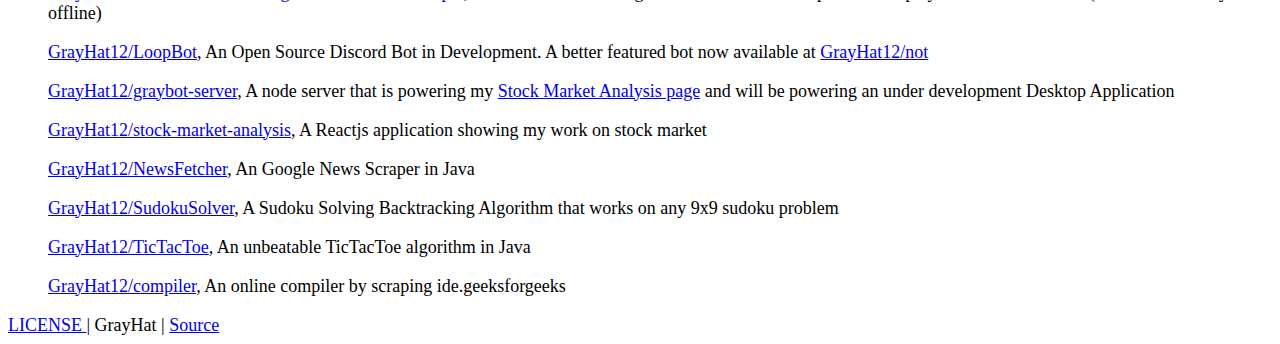
==== commit 611ffa19: "added codersrank embed" ====
--- a/public/index.html
+++ b/public/index.html
@@ -62,9 +62,10 @@
             target="_blank">Sponsor</a>
           <a href="mailto:grayhathacks10@gmail.com" class="btn emerald-dropshadow animation hover">Email</a>
         </div>
+        <codersrank-widget username="grayhat12" style="--bg-color: transparent;--header-bg-color: #481212;--badge-bg-color: #332725; --badge-text-color: white; max-width: 400px; margin: auto;"></codersrank-widget>
       </div>
     </div>
-
+    
     <a href="#information">
       <div id="fade" class="arrow bounce">
         <svg xmlns="http://www.w3.org/2000/svg" viewBox="0 0 481.32 291.98" class="white-fill">
@@ -85,7 +86,7 @@
           I'm a Developer that spends time coding scripts and building bots.
           Been coding for around <span class="sun-flower-text" id="years-coding">2 years</span> now and still on the
           road to learn more.
-          Current coding languages I know fair enough are <span class="emerald-text">Java, C, C#, JavaScript, Python,
+          Current coding technologies I know fair enough are <span class="emerald-text">Java, C, C#, JavaScript, Python,
             Go, Kotlin, Deno, Reactjs, Electronjs, Express</span> and a fair share of
           <span class="emerald-text">Dart</span>.
         </p>
@@ -123,6 +124,7 @@
     </p>
   </footer>
 
+  <script src="https://profile.codersrank.io/widget/widget.js"></script>
 </body>
 
 </html>